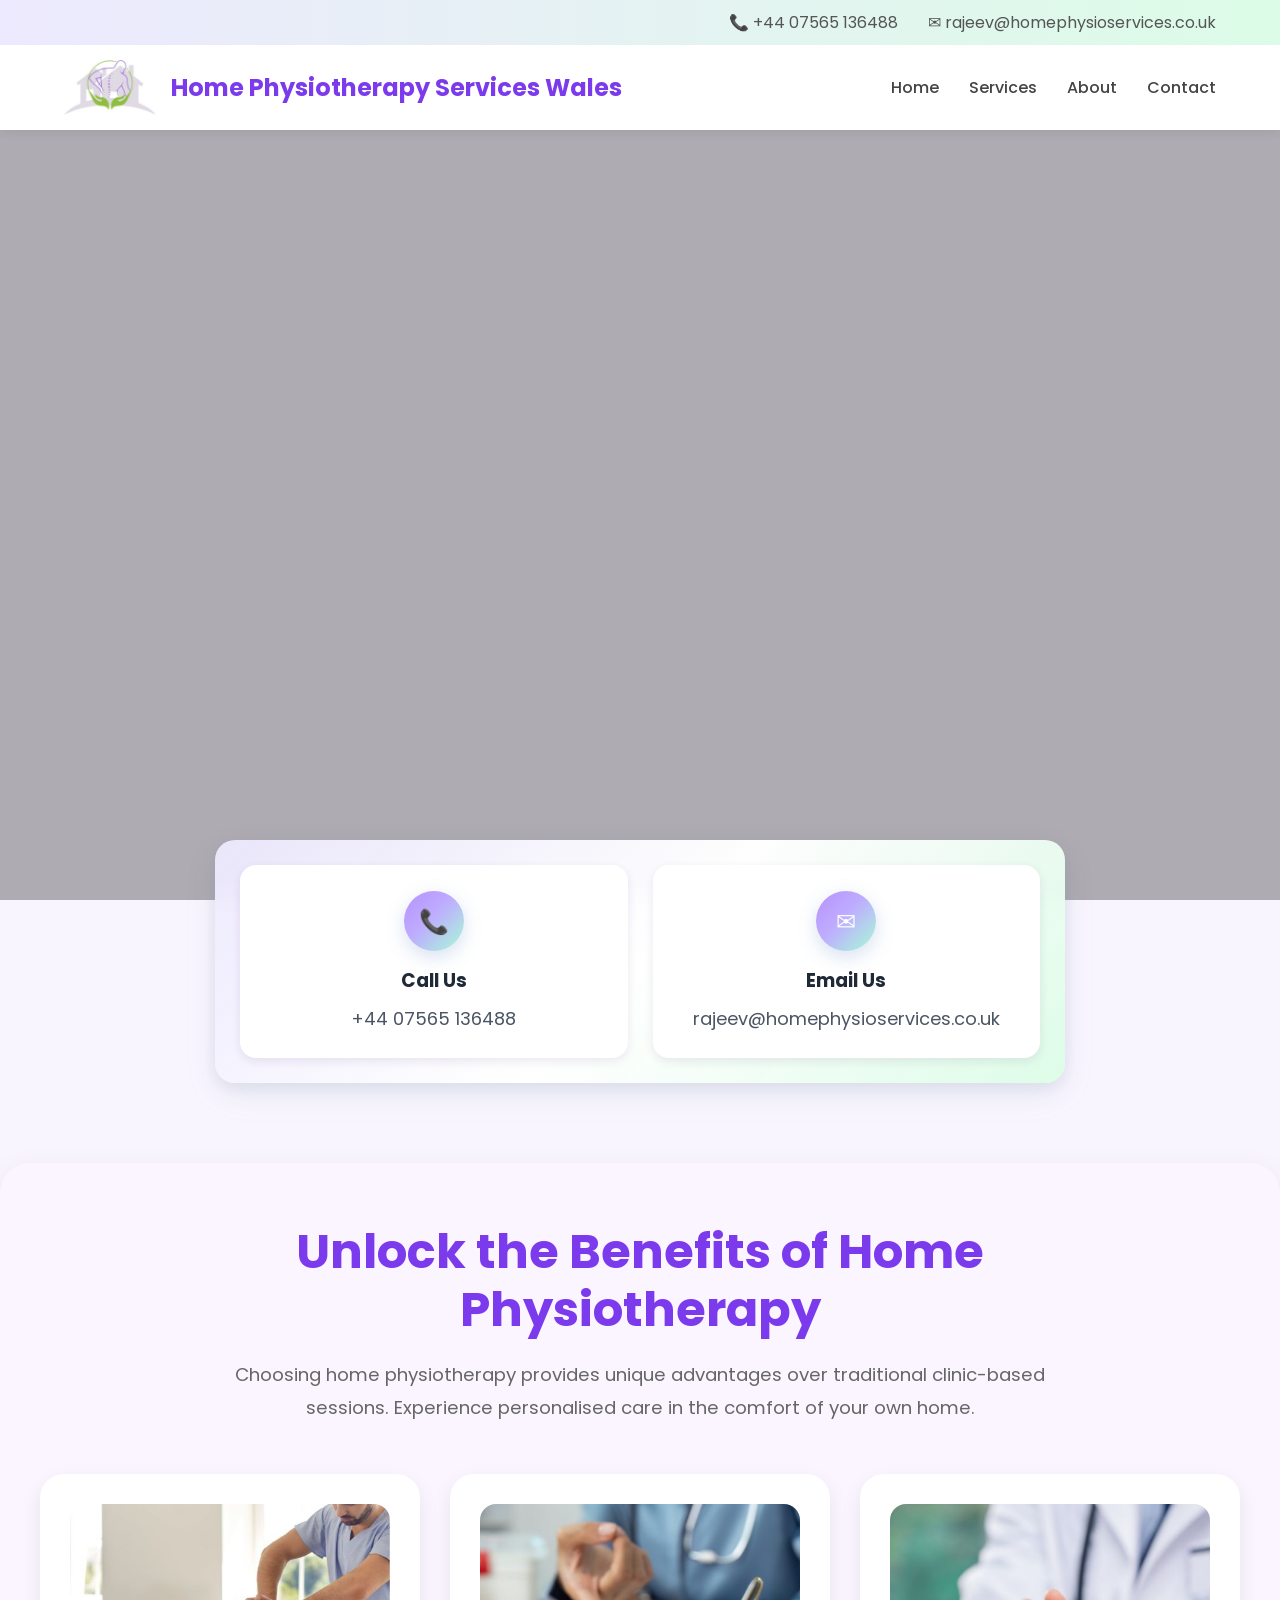
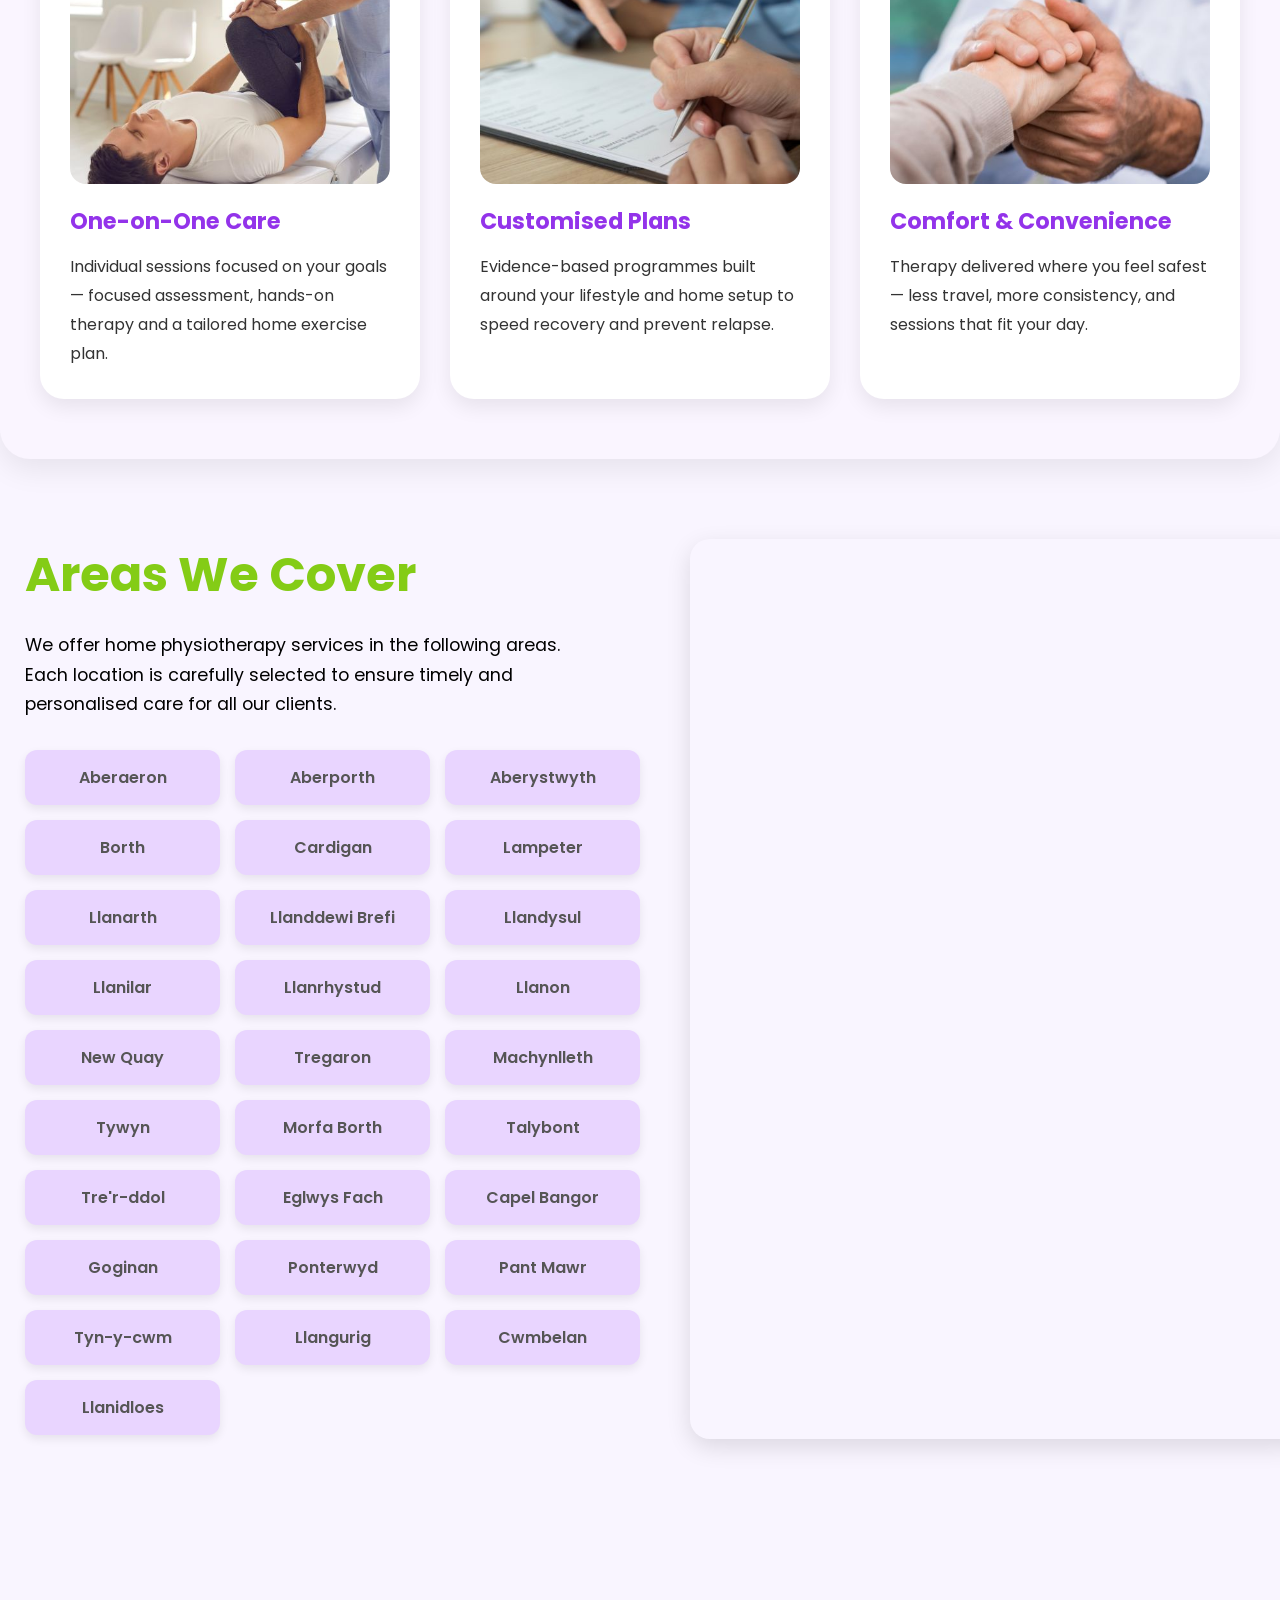
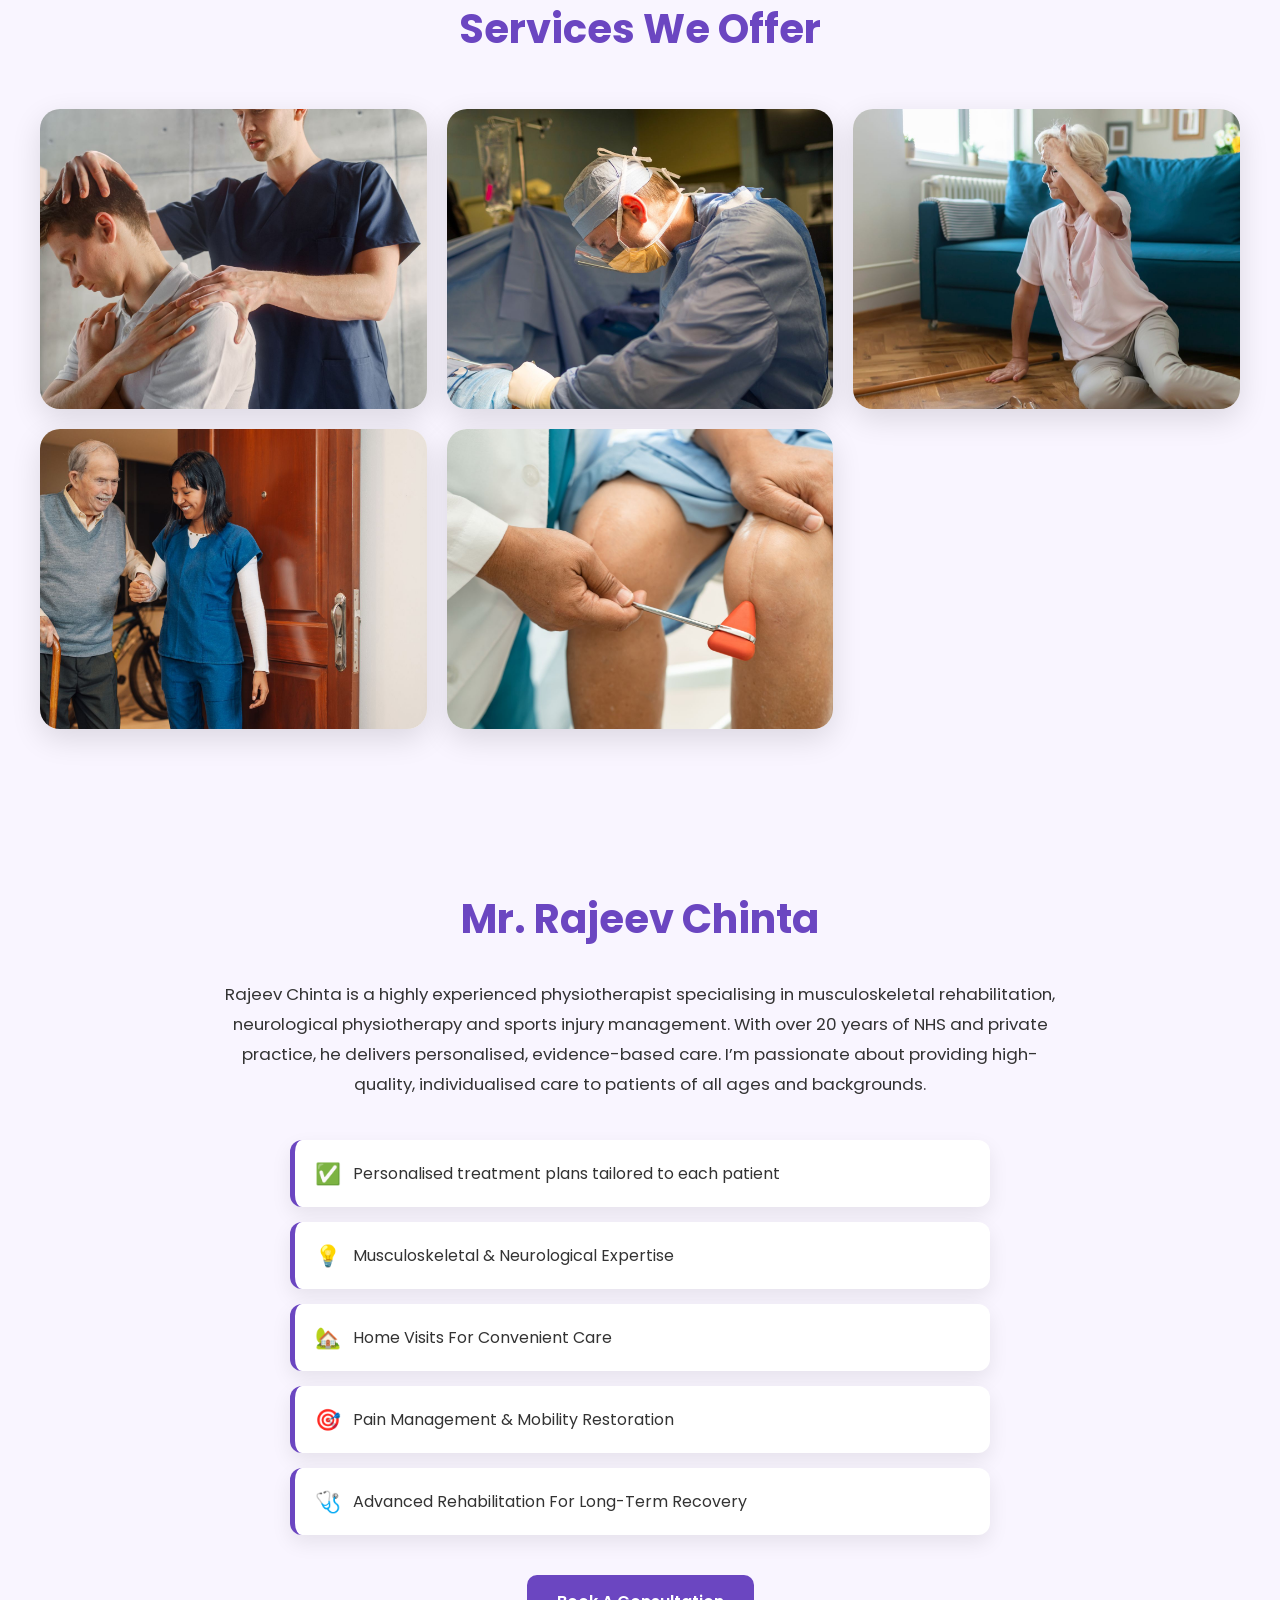
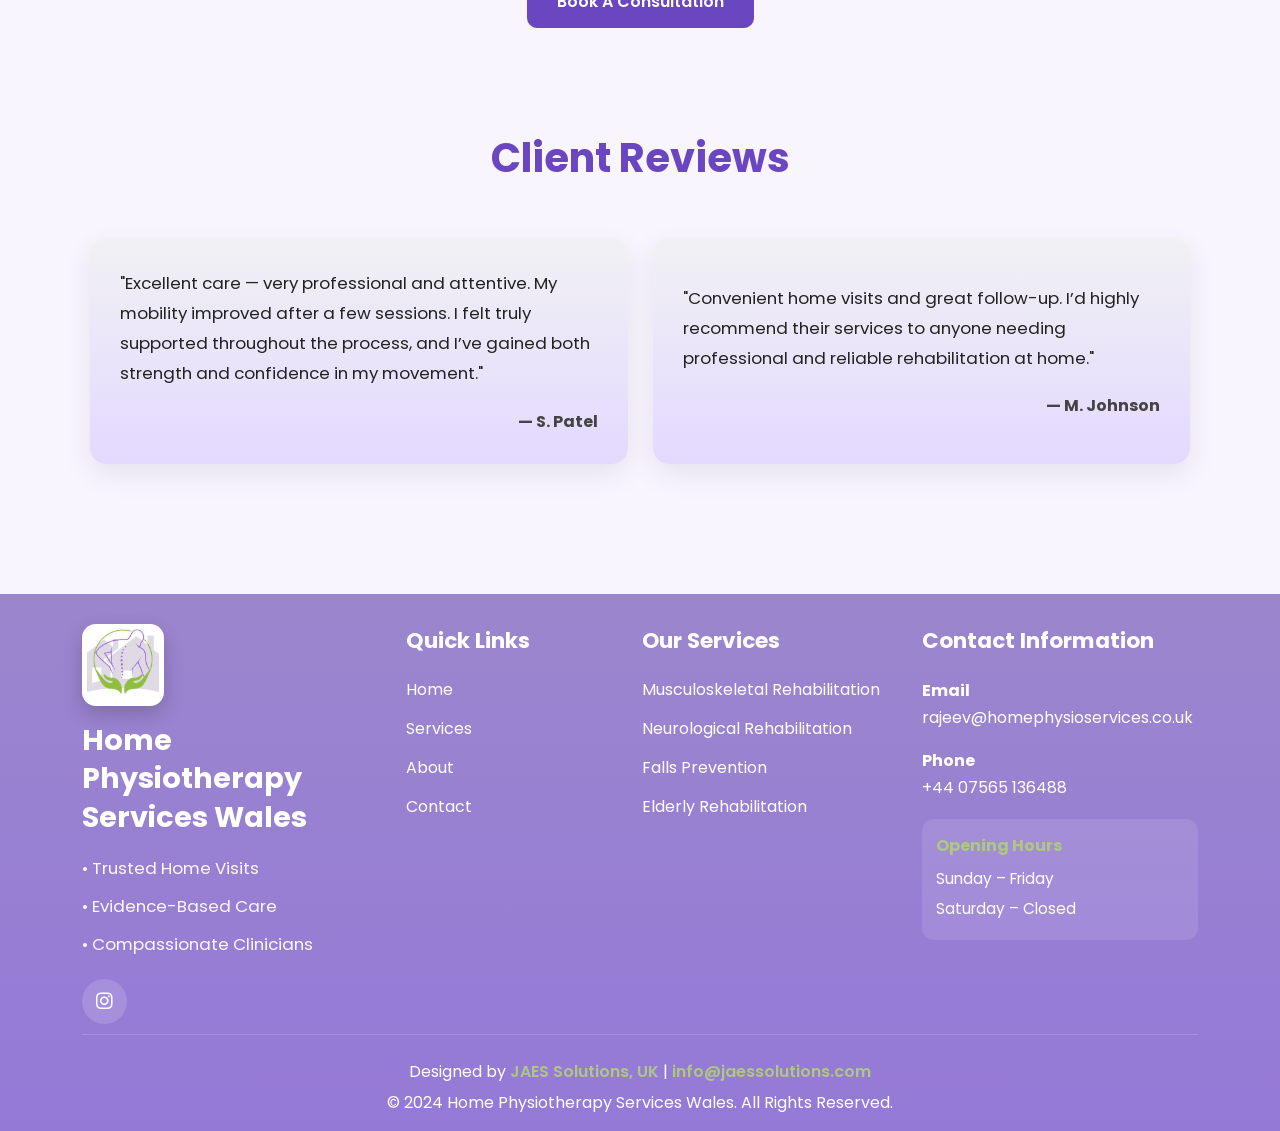
==== index.html @ 52f66e3a "Initial website upload" ====
<!DOCTYPE html>
<html lang="en">

<head>
    <meta charset="UTF-8">
    <meta name="viewport" content="width=device-width, initial-scale=1.0">

    <title>Home Physiotherapy Services Wales | Expert Home Rehabilitation Across Wales</title>
    <link rel="stylesheet" href="style.css">
    <!-- Google Fonts -->
    <link href="https://fonts.googleapis.com/css2?family=Poppins:wght@300;400;500;600;700&display=swap"
        rel="stylesheet">

    <!-- Font Awesome -->
    <link rel="stylesheet"
        href="https://cdnjs.cloudflare.com/ajax/libs/font-awesome/6.5.0/css/all.min.css">

    <!-- ===================================
     SEO
=================================== -->
<meta name="theme-color" content="#6b46c1">

<meta name="description"
content="Home Physiotherapy Services Wales provides expert musculoskeletal rehabilitation, neurological physiotherapy, falls prevention, orthopaedic rehabilitation and elderly care in the comfort of your home across Wales.">

<meta name="robots"
content="index, follow">

<meta name="author"
content="Home Physiotherapy Services Wales">

<link rel="canonical"
href="https://www.homephysioservices.co.uk/index.html">

<link rel="icon"
href="Assets/logo.jpg"
type="image/png">

<!-- Open Graph -->

<meta property="og:type" content="website">

<meta property="og:title"
content="Home Physiotherapy Services Wales">

<meta property="og:description"
content="Professional home physiotherapy services across Wales including neurological rehabilitation, falls prevention, musculoskeletal and elderly rehabilitation.">

<meta property="og:url"
content="https://www.homephysioservices.co.uk/index.html">

<meta property="og:image"
content="https://www.homephysioservices.co.uk/Assets/logo.jpg">

<!-- Twitter -->

<meta name="twitter:card"
content="summary_large_image">

<meta name="twitter:title"
content="Home Physiotherapy Services Wales">

<meta name="twitter:description"
content="Professional home physiotherapy and rehabilitation services across Wales.">

<meta name="twitter:image"
content="https://www.homephysioservices.co.uk/Assets/logo.jpg">

<script type="application/ld+json">
{
  "@context":"https://schema.org",
  "@type":"Physiotherapy",
  "name":"Home Physiotherapy Services Wales",
  "url":"https://www.homephysioservices.co.uk/index.html",
  "telephone":"+44 07565 136488",
  "email":"rajeev@homephysioservices.co.uk",
  "areaServed":"Wales",
  "founder":"Rajeev Chinta"
}
</script>

</head>

<body>

    <!-- ================= HEADER ================= -->

    <header class="site-header">

        <!-- Top Contact Bar -->

        <div class="top-bar">
            <div class="container">

                <a href="tel:+4407565136488">
                    📞 +44 07565 136488
                </a>

                <a href="mailto:rajeev@homephysioservices.co.uk">
                    ✉ rajeev@homephysioservices.co.uk
                </a>

            </div>
        </div>

        <!-- Navigation -->

        <div class="navbar">

            <div class="container nav-wrapper">

                <a href="index.html" class="logo">

                    <img src="Assets/logo.jpg"
                        alt="Home Physiotherapy Services Wales Logo">

                    <span>
                        Home Physiotherapy Services Wales
                    </span>

                </a>

                <nav class="desktop-menu">

                    <a href="index.html">Home</a>
                    <a href="Services.html">Services</a>
                    <a href="About.html">About</a>
                    <a href="Contact.html">Contact</a>

                </nav>

                <button class="mobile-menu-btn" id="mobile-menu-btn">
                <i class="fas fa-bars"></i>
                </button>

            </div>

        </div>

    <nav class="mobile-menu" id="mobile-menu">
    <a href="index.html">Home</a>
    <a href="Services.html">Services</a>
    <a href="About.html">About</a>
    <a href="Contact.html">Contact</a>

    </nav>

    </header>

    <!-- ================= HERO VIDEO ================= -->

    <section class="hero">

        <video autoplay muted loop playsinline>

            <source src="Assets/Backgroundvideo.mp4" type="video/mp4">

        </video>

        <div class="hero-overlay"></div>

    </section>

    <!-- ================= 
     CONTACT CARDS 
     ================= -->

    <section class="contact-cards">

        <div class="cards-wrapper">

            <!-- Call Card -->

            <div class="contact-card">

                <div class="icon-circle">
                    📞
                </div>

                <h3>Call Us</h3>

                <a href="tel:+4407565136488">
                    +44 07565 136488
                </a>

            </div>

            <!-- Email Card -->

            <div class="contact-card">

                <div class="icon-circle">
                    ✉
                </div>

                <h3>Email Us</h3>

                <a href="mailto:rajeev@homephysioservices.co.uk">
                    rajeev@homephysioservices.co.uk
                </a>

            </div>

        </div>

    </section>

    <!-- =========================
    WHY HOME PHYSIOTHERAPY
========================= -->

<section class="why-home-physio">

    <div class="section-header">

        <h1>
            Unlock the Benefits of Home Physiotherapy
        </h1>

        <p>
            Choosing home physiotherapy provides unique advantages over traditional
            clinic-based sessions. Experience personalised care in the comfort of
            your own home.
        </p>

    </div>

    <div class="benefits-grid">

        <!-- Card 1 -->

        <article class="benefit-card">

            <div class="benefit-image">
                <img src="Assets/OneonOneCare.jpg"
                     alt="One-on-One Physiotherapy Care"
                     loading="lazy">
            </div>

            <h3>One-on-One Care</h3>

            <p>
                Individual sessions focused on your goals — focused assessment,
                hands-on therapy and a tailored home exercise plan.
            </p>

        </article>

        <!-- Card 2 -->

        <article class="benefit-card">

            <div class="benefit-image">
                <img src="Assets/Customisedplans.jpg"
                     alt="Customised Physiotherapy Plans"
                     loading="lazy">
            </div>

            <h3>Customised Plans</h3>

            <p>
                Evidence-based programmes built around your lifestyle and home setup
                to speed recovery and prevent relapse.
            </p>

        </article>

        <!-- Card 3 -->

        <article class="benefit-card">

            <div class="benefit-image">
                <img src="Assets/comfortconvenience.jpg"
                     alt="Comfort and Convenience Physiotherapy"
                     loading="lazy">
            </div>

            <h3>Comfort & Convenience</h3>

            <p>
                Therapy delivered where you feel safest — less travel,
                more consistency, and sessions that fit your day.
            </p>

        </article>

    </div>

</section>

<!-- =====================================
    AREAS WE COVER
===================================== -->

<section class="areas-section">

    <div class="areas-content">

        <!-- Left Side -->

        <div class="areas-text" data-aos="fade-right">

            <h2>Areas We Cover</h2>

            <p>
                We offer home physiotherapy services in the following areas.
                Each location is carefully selected to ensure timely and
                personalised care for all our clients.
            </p>

            <ul class="areas-list">

                <li>Aberaeron</li>
                <li>Aberporth</li>
                <li>Aberystwyth</li>
                <li>Borth</li>
                <li>Cardigan</li>
                <li>Lampeter</li>
                <li>Llanarth</li>
                <li>Llanddewi Brefi</li>
                <li>Llandysul</li>
                <li>Llanilar</li>
                <li>Llanrhystud</li>
                <li>Llanon</li>
                <li>New Quay</li>
                <li>Tregaron</li>
                <li>Machynlleth</li>
                <li>Tywyn</li>
                <li>Morfa Borth</li>
                <li>Talybont</li>
                <li>Tre'r-ddol</li>
                <li>Eglwys Fach</li>
                <li>Capel Bangor</li>
                <li>Goginan</li>
                <li>Ponterwyd</li>
                <li>Pant Mawr</li>
                <li>Tyn-y-cwm</li>
                <li>Llangurig</li>
                <li>Cwmbelan</li>
                <li>Llanidloes</li>

            </ul>

        </div>

        <!-- Right Side -->

        <div class="areas-map" data-aos="fade-left">

            <iframe
                src="https://www.google.com/maps/embed?pb=!1m18!1m12!1m3!1d242546.52031482937!2d-4.464080877266846!3d52.290594427012806!2m3!1f0!2f0!3f0!3m2!1i1024!2i768!4f13.1!3m3!1m2!1s0x486f042bbaa28371%3A0x4da55e66973e30d7!2sCeredigion%2C%20UK!5e0!3m2!1sen!2sin!4v1709575598118!5m2!1sen!2sin"
                loading="lazy"
                allowfullscreen
                referrerpolicy="no-referrer-when-downgrade">
            </iframe>

        </div>

    </div>

</section>

<!-- =====================================
    SERVICES SECTION
===================================== -->

<section class="services-section">

    <div class="container">

        <div class="section-heading">
            <h2>Services We Offer</h2>
        </div>

        <div class="services-grid">

            <!-- Service 1 -->
            <a href="MusculoskeletalInjury.html" class="service-card">

                <img
                    src="Assets/Musculo.jpg"
                    alt="Musculoskeletal Injury Rehabilitation"
                    loading="lazy"
                >

                <div class="service-overlay">
                    <h3>Musculoskeletal Injury Rehabilitation</h3>

                    <p>
                        Personalised care, guided exercises, and supportive
                        interaction that restore strength, relieve pain,
                        and rebuild confidence through every step of recovery.
                    </p>
                </div>

            </a>

            <!-- Service 2 -->
            <a href="OperativeOrthopaedic.html" class="service-card">

                <img
                    src="Assets/Operative.jpg"
                    alt="Operative Orthopaedic Rehabilitation"
                    loading="lazy"
                >

                <div class="service-overlay">
                    <h3>Operative Orthopaedic Rehabilitation</h3>

                    <p>
                        Tailored post-surgery support with guided movements,
                        regular progress check-ins, and compassionate care
                        that promote healing and restore mobility with confidence.
                    </p>
                </div>

            </a>

            <!-- Service 3 -->
            <a href="FallsAssessment.html" class="service-card">

                <img
                    src="Assets/Falls.jpg"
                    alt="Falls Assessment Prevention and Rehabilitation"
                    loading="lazy"
                >

                <div class="service-overlay">
                    <h3>Falls Assessment, Prevention & Rehabilitation</h3>

                    <p>
                        Comprehensive balance assessments, personalised exercise plans,
                        and ongoing guidance that help prevent falls,
                        enhance stability, and support safe independent living.
                    </p>
                </div>

            </a>

            <!-- Service 4 -->
            <a href="RehabilitationforElderly.html" class="service-card">

                <img
                    src="Assets/Rehabel.jpg"
                    alt="Rehabilitation for Elderly Frailty"
                    loading="lazy"
                >

                <div class="service-overlay">
                    <h3>Rehabilitation for Elderly Frailty</h3>

                    <p>
                        Gentle strength-building programs, regular wellness monitoring,
                        and compassionate support that enhance mobility,
                        confidence, and overall quality of life for older adults.
                    </p>
                </div>

            </a>

            <!-- Service 5 -->
            <a href="NeurologicalRehabilitation.html" class="service-card">

                <img
                    src="Assets/NeuroRehab.jpg"
                    alt="Neurological Rehabilitation"
                    loading="lazy"
                >

                <div class="service-overlay">
                    <h3>Neurological Rehabilitation</h3>

                    <p>
                        Specialised therapy, cognitive support,
                        and consistent encouragement that help restore movement,
                        rebuild confidence, and improve daily independence.
                    </p>
                </div>

            </a>

        </div>

    </div>

</section>

<!-- =====================================
    DOCTOR BIO SECTION
===================================== -->

<section class="doctor-bio" aria-labelledby="dr-rajeev">

    <div class="container">

        <div class="bio-content">

            <h2 id="dr-rajeev">
                Mr. Rajeev Chinta
            </h2>

            <p>
                Rajeev Chinta is a highly experienced physiotherapist specialising in
                musculoskeletal rehabilitation, neurological physiotherapy and sports injury
                management. With over 20 years of NHS and private practice, he delivers
                personalised, evidence-based care.

                I’m passionate about providing high-quality, individualised care to
                patients of all ages and backgrounds.
            </p>

            <ul class="bio-features">

                <li>
                    <span class="icon">✅</span>
                    Personalised treatment plans tailored to each patient
                </li>

                <li>
                    <span class="icon">💡</span>
                    Musculoskeletal & Neurological Expertise
                </li>

                <li>
                    <span class="icon">🏡</span>
                    Home Visits For Convenient Care
                </li>

                <li>
                    <span class="icon">🎯</span>
                    Pain Management & Mobility Restoration
                </li>

                <li>
                    <span class="icon">🩺</span>
                    Advanced Rehabilitation For Long-Term Recovery
                </li>

            </ul>

            <a href="Contact.html" class="bio-button">
                Book A Consultation
            </a>

        </div>

    </div>

</section>

<!-- =====================================
    REVIEW SECTION
===================================== -->

<section class="patient-reviews" aria-labelledby="reviews-title">

    <div class="container">

        <h2 id="reviews-title">
            Client Reviews
        </h2>

        <div class="review-grid">

            <article class="review-card">

                <div class="quote">
                    "Excellent care — very professional and attentive. My mobility improved after a few sessions. 
                    I felt truly supported throughout the process, and I’ve gained both strength and confidence in my movement."
                </div>

                <div class="author">
                    — S. Patel
                </div>

            </article>

            <article class="review-card">

                <div class="quote">
                    "Convenient home visits and great follow-up. I’d highly recommend their services to anyone needing 
                    professional and reliable rehabilitation at home."
                </div>

                <div class="author">
                    — M. Johnson
                </div>

            </article>

        </div>

    </div>

</section>

<!-- ===================================
    FOOTER STARTS HERE
=================================== -->

<footer class="site-footer">

    <div class="container">

        <div class="footer-grid">

            <!-- ===========================
                    COMPANY
            ============================ -->

            <div class="footer-brand">

    <div class="footer-brand-top">

        <img
            src="Assets/logo.jpg"
            alt="Home Physiotherapy Services Wales Logo"
        >

        <h3>Home Physiotherapy Services Wales</h3>

    </div>

    <p>• Trusted Home Visits</p>

    <p>• Evidence-Based Care</p>

    <p>• Compassionate Clinicians</p>

    <div class="social-links">

        <a
            href="https://www.instagram.com/raje_ev37/"
            target="_blank"
            rel="noopener noreferrer"
            aria-label="Instagram"
        >
            <i class="fab fa-instagram"></i>
        </a>

    </div>

</div>

            <!-- ===========================
                    QUICK LINKS
            ============================ -->

            <div class="footer-links">

                <h4>Quick Links</h4>

                <ul>

                    <li><a href="index.html">Home</a></li>

                    <li><a href="Services.html">Services</a></li>

                    <li><a href="About.html">About</a></li>

                    <li><a href="Contact.html">Contact</a></li>

                </ul>

            </div>

            <!-- ===========================
                    SERVICES
            ============================ -->

            <div class="footer-links">

                <h4>Our Services</h4>

                <ul>

                    <li>
                        <a href="MusculoskeletalInjury.html">
                            Musculoskeletal Rehabilitation
                        </a>
                    </li>

                    <li>
                        <a href="NeurologicalRehabilitation.html">
                            Neurological Rehabilitation
                        </a>
                    </li>

                    <li>
                        <a href="FallsAssessment.html">
                            Falls Prevention
                        </a>
                    </li>

                    <li>
                        <a href="RehabilitationforElderly.html">
                            Elderly Rehabilitation
                        </a>
                    </li>

                </ul>

            </div>

            <!-- ===========================
                    CONTACT
            ============================ -->

            <div class="footer-contact">

                <h4>Contact Information</h4>

                <p>

                    <strong>Email</strong><br>

                    <a href="mailto:rajeev@homephysioservices.co.uk">

                        rajeev@homephysioservices.co.uk

                    </a>

                </p>

                <p>

                    <strong>Phone</strong><br>

                    <a href="tel:+4407565136488">

                        +44 07565 136488

                    </a>

                </p>

                <div class="footer-hours">

                    <strong>Opening Hours</strong>

                    <p>Sunday – Friday</p>

                    <p>Saturday – Closed</p>

                </div>

            </div>

        </div>

        <!-- ===========================
                FOOTER BOTTOM
        ============================ -->

        <div class="footer-bottom">

            <p>

                Designed by

                <a
                    href="https://jaessolutions.com/"
                    target="_blank"
                >

                    JAES Solutions, UK

                </a>

                |

                <a href="mailto:info@jaessolutions.com">

                    info@jaessolutions.com

                </a>

            </p>

            <p>

                © 2024 Home Physiotherapy Services Wales.

                All Rights Reserved.

            </p>

        </div>

    </div>

</footer>

<script>

const menuBtn = document.getElementById("mobile-menu-btn");
const mobileMenu = document.getElementById("mobile-menu");

menuBtn.addEventListener("click", () => {

    mobileMenu.classList.toggle("active");

});

</script>

</body>
</html>
---- style.css ----
/* ======================
   GLOBAL
====================== */

*{
    margin:0;
    padding:0;
    box-sizing:border-box;
}

body{
    font-family:'Poppins',sans-serif;
    background:#f9f5ff;
    overflow-x:hidden;
}

.container{
    width:90%;
    max-width:1200px;
    margin:auto;
}

/* ======================
   HEADER
====================== */

.site-header{
    position:fixed;
    top:0;
    width:100%;
    z-index:999;
    background:#fff;
    box-shadow:0 2px 10px rgba(0,0,0,.08);
}

/* Top Bar */

.top-bar{
    background:linear-gradient(
        to right,
        #ede9fe,
        #dcfce7
    );
}

.top-bar .container{
    display:flex;
    justify-content:flex-end;
    gap:30px;
    padding:10px 0;
}

.top-bar a{
    color:#555;
    text-decoration:none;
}

/* Navbar */

.navbar{
    padding:15px 0;
}

.nav-wrapper{
    display:flex;
    justify-content:space-between;
    align-items:center;
}

.logo{
    display:flex;
    align-items:center;
    gap:15px;
    text-decoration:none;
}

.logo img{
    height:55px;
}

.logo span{
    font-size:24px;
    font-weight:700;
    color:#7c3aed;
}

/* Desktop Menu */

.desktop-menu{
    display:flex;
    gap:30px;
}

.desktop-menu a{
    text-decoration:none;
    color:#444;
    font-weight:500;
}

.desktop-menu a:hover{
    color:#7c3aed;
}

/* Mobile Button */

.mobile-menu-btn{
    display:none;
}

/* ======================
   HERO VIDEO
====================== */

.hero{
    position:relative;
    height:100vh;
    overflow:hidden;
}

.hero video{
    width:100%;
    height:100%;
    object-fit:cover;
}

.hero-overlay{
    position:absolute;
    inset:0;
    background:rgba(0,0,0,.30);
}

/* ======================
   CONTACT CARDS
====================== */

.contact-cards{
    position:relative;
    margin-top:-60px;
    z-index:20;
}

.cards-wrapper{

    max-width:850px;
    margin:auto;

    display:flex;
    gap:25px;

    /* Soft Premium Gradient */
    background:linear-gradient(
        135deg,
        rgba(237,233,254,.95) 0%,
        rgba(255,255,255,.98) 50%,
        rgba(220,252,231,.95) 100%
    );

    padding:25px;

    border-radius:20px;

    box-shadow:
        0 8px 25px rgba(168,85,247,.08),
        0 12px 35px rgba(34,197,94,.08),
        0 5px 18px rgba(0,0,0,.06);

    backdrop-filter:blur(12px);
}

.contact-card{

    flex:1;

    background:#ffffff;

    text-align:center;

    padding:25px;

    border-radius:16px;

    border:1px solid rgba(255,255,255,.8);

    box-shadow:
        0 4px 12px rgba(0,0,0,.06),
        0 2px 8px rgba(168,85,247,.05);

    transition:.35s ease;
}

.contact-card:hover{

    transform:translateY(-6px);

    box-shadow:
        0 12px 28px rgba(168,85,247,.12),
        0 12px 28px rgba(34,197,94,.10);

}

.icon-circle{

    width:60px;
    height:60px;

    margin:auto auto 15px;

    border-radius:50%;

    display:flex;
    justify-content:center;
    align-items:center;

    font-size:24px;

    /* Softer Purple + Green Gradient */
    background:linear-gradient(
        135deg,
        #b791fc 0%,
        #beadff 45%,
        #a7fdd5 100%
    );

    color:#ffffff;

    box-shadow:
        0 6px 18px rgba(183,148,246,.25),
        0 6px 18px rgba(167,243,208,.25);

}

.contact-card h3{

    color:#1f2937;

    margin-bottom:10px;

    font-weight:700;

}

.contact-card a{

    text-decoration:none;

    color:#4b5563;

    font-size:18px;

    transition:.3s ease;

}

.contact-card a:hover{

    color:#8b5cf6;

}

/* ===================================
   WHY HOME PHYSIOTHERAPY
=================================== */

.why-home-physio{
    max-width:1400px;
    margin:80px auto;
    padding:60px 40px;

    background:#faf5ff;

    border-radius:30px;

    box-shadow:0 10px 30px rgba(0,0,0,0.08);

    text-align:center;
}

/* Section Heading */

.section-header{
    max-width:850px;
    margin:0 auto 50px;
}

.section-header h1{
    font-size:3rem;
    font-weight:700;
    color:#7c3aed;
    margin-bottom:20px;
    line-height:1.2;
}

.section-header p{
    font-size:1.15rem;
    color:#666;
    line-height:1.8;
}

/* Cards Grid */

.benefits-grid{
    display:grid;
    grid-template-columns:repeat(3,1fr);
    gap:30px;
}

/* Card */

.benefit-card{
    background:#ffffff;

    border-radius:24px;

    padding:30px;

    text-align:left;

    box-shadow:0 8px 20px rgba(0,0,0,0.08);

    transition:0.3s ease;
}

.benefit-card:hover{
    transform:translateY(-8px);

    box-shadow:0 15px 35px rgba(0,0,0,0.12);
}

/* Image */

.benefit-image{
    height:280px;

    overflow:hidden;

    border-radius:16px;

    margin-bottom:20px;
}

.benefit-image img{
    width:100%;
    height:100%;
    object-fit:cover;

    transition:0.4s ease;
}

.benefit-card:hover img{
    transform:scale(1.05);
}

/* Title */

.benefit-card h3{
    color:#9333ea;
    font-size:1.4rem;
    margin-bottom:15px;
}

/* Text */

.benefit-card p{
    color:#333;
    line-height:1.8;
}

/* =====================================
   AREAS WE COVER
===================================== */

.areas-section{

    max-width:1400px;

    margin:80px auto;

    padding:0 25px;
}

/* Main Layout */

.areas-content{

    display:flex;

    justify-content:space-between;

    align-items:flex-start;

    gap:50px;
}

/* Left */

.areas-text{

    flex:0 0 50%;
}

/* Right */

.areas-map{

    flex:0 0 50%;
}

/* Heading */

.areas-text h2{

    font-size:3rem;

    color:#84cc16;

    font-weight:700;

    margin-bottom:20px;
}

/* Paragraph */

.areas-text p{

    max-width:560px;

    font-size:1.1rem;

    line-height:1.7;

    margin-bottom:30px;
}

/* Areas Grid */

.areas-list{

    list-style:none;

    margin:0;

    padding:0;

    display:grid;

    grid-template-columns:repeat(3,1fr);

    gap:15px;
}

/* Grid Box */

.areas-list li{

    background:#e9d5ff;

    color:#555;

    font-weight:600;

    text-align:center;

    padding:15px 10px;

    border-radius:12px;

    box-shadow:0 4px 10px rgba(0,0,0,.08);

    transition:.3s ease;
}

.areas-list li:hover{

    transform:translateY(-4px);

    box-shadow:0 10px 20px rgba(0,0,0,.12);
}

/* Map */

.areas-map iframe{

    width:100%;

    height:900px;

    border:none;

    border-radius:20px;

    box-shadow:0 8px 25px rgba(0,0,0,.12);
}

/* ===================================
   SERVICES SECTION
=================================== */

.services-section{

    padding:80px 20px;

    background:#f9f5ff;
}

/* Container */

.services-section .container{

    max-width:1450px;

    width:100%;

    margin:0 auto;

    padding:0 20px;
}

/* Heading */

.section-heading{

    text-align:center;

    margin-bottom:50px;
}

.section-heading h2{

    font-size:2.5rem;

    font-weight:700;

    color:#6b46c1;
}

/* ===========================
   SERVICES GRID
=========================== */

.services-grid{

    display:grid;

    grid-template-columns:repeat(3,1fr);

    gap:20px;
}

/* ===========================
   CARD
=========================== */

.service-card{

    position:relative;

    overflow:hidden;

    border-radius:20px;

    box-shadow:0 10px 30px rgba(0,0,0,.12);

    text-decoration:none;

    background:#fff;
}

/* ===========================
   IMAGE
=========================== */

.service-card img{

    width:100%;

    height:300px;

    object-fit:cover;

    display:block;

    transition:
        transform .5s ease,
        filter .5s ease;
}

/* ===========================
   OVERLAY
=========================== */

.service-overlay{

    position:absolute;

    inset:0;

    background:rgba(0,0,0,.45);

    display:flex;

    flex-direction:column;

    justify-content:center;

    align-items:center;

    text-align:center;

    padding:25px;

    color:#fff;

    opacity:0;

    transition:opacity .5s ease;
}

.service-overlay h3{

    font-size:1.3rem;

    font-weight:600;

    margin-bottom:15px;
}

.service-overlay p{

    font-size:.95rem;

    line-height:1.6;
}

/* ===========================
   HOVER
=========================== */

.service-card:hover img{

    transform:scale(1.08);

    filter:blur(3px);
}

.service-card:hover .service-overlay{

    opacity:1;
}

/* ===================================
   DOCTOR BIO SECTION
=================================== */

.doctor-bio {
    padding: 80px 20px;
    background: transparent;
}

.doctor-bio .container {
    max-width: 1000px;
    margin: 0 auto;
}

.bio-content {
    text-align: center;
}

/* Heading */

.bio-content h2 {
    font-size: 2.5rem;
    font-weight: 700;
    color: #6b46c1;
    margin-bottom: 30px;
}

/* Description */

.bio-content p {
    max-width: 850px;
    margin: 0 auto 40px;
    color: #333333;
    font-size: 1.05rem;
    line-height: 1.8;
}

/* Features */

.bio-features {
    list-style: none;
    padding: 0;
    margin: 0 auto 40px;
    max-width: 700px;
}

.bio-features li {
    display: flex;
    align-items: center;
    gap: 12px;

    background: #ffffff;

    padding: 18px 20px;
    margin-bottom: 15px;

    border-left: 5px solid #6b46c1;

    border-radius: 12px;

    box-shadow: 0 8px 20px rgba(0,0,0,0.08);

    color: #333333;
    text-align: left;

    transition:
        transform 0.3s ease,
        box-shadow 0.3s ease;
}

.bio-features li:hover {
    transform: translateY(-5px);

    box-shadow: 0 15px 35px rgba(107,70,193,0.18);
}

.bio-features .icon {
    font-size: 1.3rem;
    flex-shrink: 0;
}

/* Button */

.bio-button {
    display: inline-block;

    padding: 14px 30px;

    background: #6b46c1;
    color: #ffffff;

    text-decoration: none;
    font-weight: 600;

    border-radius: 10px;

    transition:
        background 0.3s ease,
        transform 0.3s ease;
}

.bio-button:hover {
    background: #5b35b4;
    transform: translateY(-3px);
}

/* ===================================
   CLIENT REVIEWS SECTION
=================================== */

.patient-reviews {
    padding-top: 20px;
    padding-bottom: 60px;
}

.patient-reviews .container {
    max-width: 1100px;
    margin: 0 auto;
}

/* Heading */

.patient-reviews h2 {
    text-align: center;
    font-size: 2.5rem;
    font-weight: 700;
    color: #6b46c1;
    margin-bottom: 50px;
}

/* Review Grid */

.review-grid {
    display: grid;
    grid-template-columns: repeat(2, 1fr);
    gap: 25px;
}

/* Review Card */

.review-card {
    background: linear-gradient(
        180deg,
        #f1f1f3 0%,
        #e3d9ff 100%
    );

    border-radius: 16px;

    padding: 30px;

    min-height: 220px;

    display: flex;
    flex-direction: column;
    justify-content: center;

    box-shadow: 0 10px 30px rgba(0,0,0,0.08);

    transition:
        transform 0.3s ease,
        box-shadow 0.3s ease;
}

.review-card:hover {
    transform: translateY(-8px);

    box-shadow: 0 20px 45px rgba(107,70,193,0.20);
}

/* Review Text */

.review-card .quote {
    font-size: 1.05rem;
    line-height: 1.8;
    color: #222222;
    margin-bottom: 20px;
}

/* Author */

.review-card .author {
    text-align: right;
    font-weight: 700;
    color: #444444;
}

/* ===================================
   FOOTER STARTS HERE
=================================== */

.site-footer{

    background:linear-gradient(
        180deg,
        #9b86cd 0%,
        #9579d7 100%
    );

    color:#fff;

    padding:30px 20px 10px;

    margin-top:70px;

    overflow:hidden;
}

/* Container */

.site-footer .container{

    max-width:1350px;

    margin:auto;
}

/* ===========================
        GRID
=========================== */

.footer-grid{

    display:grid;

    grid-template-columns:
        1.4fr
        1fr
        1.2fr
        1.25fr;

    gap:15px;

    margin-bottom:10px;
}

/* ===========================
        BRAND
=========================== */

.footer-brand img{

    width:82px;

    height:82px;

    object-fit:cover;

    border-radius:14px;

    background:#fff;

    padding:5px;

    box-shadow:0 8px 20px rgba(0,0,0,.18);

    margin-bottom:15px;
}

.footer-brand h3{

    font-size:1.8rem;

    font-weight:700;

    line-height:1.35;

    margin-bottom:18px;
}

.footer-brand p{

    margin-bottom:12px;

    color:rgba(255,255,255,.95);

    font-size:1.05rem;
}

/* ===========================
        HEADINGS
=========================== */

.footer-links h4,
.footer-contact h4{

    font-size:1.35rem;

    font-weight:700;

    margin-bottom:20px;

    color:#ffffff;
}

/* Remove underline */

.footer-links h4::after,
.footer-contact h4::after{

    display:none;
}

/* ===========================
        LINKS
=========================== */

.footer-links ul{

    list-style:none;

    margin:0;

    padding:0;
}

.footer-links li{

    margin-bottom:14px;
}

.footer-links a{

    color:#fff;

    text-decoration:none;

    transition:.3s;
}

.footer-links a:hover{

    color:#AEC880;

    padding-left:6px;
}

/* ===========================
        CONTACT
=========================== */

.footer-contact p{

    margin-bottom:16px;

    line-height:1.7;
}

.footer-contact strong{

    color:#ffffff;
}

.footer-contact a{

    color:#fff;

    text-decoration:none;
}

.footer-contact a:hover{

    color:#AEC880;
}

/* ===========================
        HOURS
=========================== */

.footer-hours{

    margin-top:18px;

    background:rgba(255,255,255,.10);

    padding:14px;

    border-radius:12px;
}

.footer-hours strong{

    display:block;

    margin-bottom:8px;

    color:#AEC880;
}

.footer-hours p{

    margin:4px 0;

    font-size:.96rem;
}

/* ===========================
        SOCIAL
=========================== */

.social-links{

    margin-top:22px;
}

.social-links a{

    width:45px;

    height:45px;

    border-radius:50%;

    display:flex;

    justify-content:center;

    align-items:center;

    background:rgba(255,255,255,.15);

    color:#fff;

    font-size:1.2rem;

    text-decoration:none;

    transition:.35s;
}

.social-links a:hover{

    background:#AEC880;

    color:#fff;

    transform:translateY(-4px);
}

/* ===========================
        FOOTER BOTTOM
=========================== */

.footer-bottom{

    border-top:1px solid rgba(255,255,255,.15);

    padding-top:18px;

    text-align:center;
}

.footer-bottom p{

    margin:6px 0;

    color:#fff;

    font-size:1rem;
}

.footer-bottom a{

    color:#AEC880;

    text-decoration:none;

    font-weight:600;
}

.footer-bottom a:hover{

    color:#ffffff;
}

/* ====================================
   MOBILE RESPONSIVE STYLES STARTS HERE
==================================== */

/* ====================================
   GLOBAL RESET FOR MOBILE DEVICES
==================================== */

*{
    margin:0;
    padding:0;
    box-sizing:border-box;
}

html{
    overflow-x:hidden;
}

body{
    overflow-x:hidden;
    font-family:'Poppins',sans-serif;
}

img,
video,
iframe{
    max-width:100%;
    display:block;
}

/* ====================================
   MOBILE HEADER
==================================== */

@media (max-width:768px){

    .top-bar .container{
        justify-content:center;
        flex-direction:column;
        align-items:center;
        gap:6px;
        text-align:center;
        padding:8px 15px;
    }

    .top-bar a{
        font-size:13px;
    }

    .nav-wrapper{
        padding:12px 15px;
    }

    .logo{
        max-width:80%;
    }

    .logo img{
        height:42px;
    }

    .logo span{
        font-size:0.95rem;
        line-height:1.3;
    }

    .desktop-menu{
        display:none;
    }

    .mobile-menu-btn{
        display:block;
        background:none;
        border:none;
        font-size:1.7rem;
        color:#7e22ce;
        cursor:pointer;
    }

    .mobile-menu{
        display:none;
        flex-direction:column;
        background:#ffffff;
        border-top:1px solid #e5e5e5;
    }

    .mobile-menu.active{
        display:flex;
    }

    .mobile-menu a{
        padding:15px;
        text-decoration:none;
        color:#333;
        border-bottom:1px solid #f0f0f0;
        text-align:center;
        font-weight:500;
    }

    .mobile-menu a:hover{
        background:#f9f5ff;
        color:#7e22ce;
    }

}

/* Desktop defaults */

.mobile-menu{
    display:none;
}

.mobile-menu-btn{
    display:none;
}

/* Mobile */

@media (max-width:768px){

    .desktop-menu{
        display:none;
    }

    .mobile-menu-btn{
        display:block;
    }

    .mobile-menu.active{
        display:flex;
        flex-direction:column;
    }

}

/* ====================================
   HERO + CONTACT CARDS MOBILE
==================================== */

@media (max-width:768px){

    /* Hero */

    .hero{
        height:75vh;
        min-height:550px;
    }

    .hero video{
        width:100%;
        height:100%;
        object-fit:cover;
    }

    /* Contact Cards */

    .contact-cards{
        margin-top:-40px;
        padding:0 15px;
    }

    .cards-wrapper{
        flex-direction:column;
        gap:15px;
        padding:18px;
        border-radius:18px;
    }

    .contact-card{
        width:100%;
        padding:20px;
    }

    .icon-circle{
        width:55px;
        height:55px;
        font-size:22px;
    }

    .contact-card h3{
        font-size:1.1rem;
    }

    .contact-card a{
        font-size:0.95rem;
        word-break:break-word;
    }

}

/* ====================================
   WHY HOME PHYSIOTHERAPY - MOBILE
==================================== */

@media (max-width:768px){

    .why-home-physio{
        margin:50px 15px;
        padding:40px 20px;
        border-radius:20px;
    }

    .section-header{
        margin-bottom:35px;
    }

    .section-header h1{
        font-size:1.5rem;
        line-height:1.3;
    }

    .section-header p{
        font-size:0.95rem;
        line-height:1.7;
    }

    .benefits-grid{
        grid-template-columns:1fr;
        gap:20px;
    }

    .benefit-card{
        padding:20px;
        border-radius:18px;
    }

    .benefit-image{
        height:220px;
        margin-bottom:15px;
    }

    .benefit-card h3{
        font-size:1.2rem;
        text-align:center;
    }

    .benefit-card p{
        font-size:0.95rem;
        line-height:1.7;
        text-align:center;
    }

}

/* ====================================
   AREAS WE COVER - MOBILE
==================================== */

@media (max-width:768px){

    .areas-section{
        margin:50px auto;
        padding:0 15px;
    }

    .areas-content{
        flex-direction:column;
        gap:30px;
    }

    .areas-text,
    .areas-map{
        flex:100%;
        width:100%;
    }

    .areas-text h2{
        font-size:2rem;
        text-align:center;
        line-height:1.3;
    }

    .areas-text p{
        max-width:100%;
        font-size:0.95rem;
        text-align:center;
        line-height:1.7;
        margin-bottom:25px;
    }

    .areas-list{
        grid-template-columns:repeat(2,1fr);
        gap:12px;
    }

    .areas-list li{
        padding:12px 8px;
        font-size:0.9rem;
    }

    .areas-map iframe{
        height:400px;
        border-radius:15px;
    }

}

/* ====================================
   SERVICES SECTION - MOBILE
==================================== */

@media (max-width:768px){

    .services-section{
        padding:50px 15px;
    }

    .services-section .container{
        padding:0;
    }

    .section-heading{
        margin-bottom:35px;
    }

    .section-heading h2{
        font-size:2rem;
        line-height:1.3;
    }

    .services-grid{
        grid-template-columns:1fr;
        gap:20px;
    }

    .service-card{
        border-radius:18px;
    }

    .service-card img{
        height:250px;
    }

    /* Show content on mobile */
    .service-overlay{
        opacity:1;
        background:rgba(0,0,0,.45);
        padding:20px;
    }

    .service-overlay h3{
        font-size:1.15rem;
        margin-bottom:10px;
    }

    .service-overlay p{
        font-size:0.9rem;
        line-height:1.5;
    }

    /* Disable hover effects on touch devices */
    .service-card:hover img{
        transform:none;
        filter:none;
    }

}

/* ====================================
   DOCTOR BIO - MOBILE
==================================== */

@media (max-width:768px){

    .doctor-bio{
        padding:50px 15px;
    }

    .bio-content h2{
        font-size:2rem;
        line-height:1.3;
        margin-bottom:20px;
    }

    .bio-content p{
        font-size:0.95rem;
        line-height:1.7;
        margin-bottom:30px;
        text-align:center;
    }

    .bio-features{
        max-width:100%;
        margin-bottom:30px;
    }

    .bio-features li{
        padding:15px;
        gap:10px;
        font-size:0.95rem;
        line-height:1.6;
        align-items:flex-start;
    }

    .bio-features .icon{
        font-size:1.1rem;
        margin-top:2px;
    }

    .bio-button{
        width:100%;
        max-width:280px;
        text-align:center;
        padding:14px 20px;
        font-size:1rem;
    }

}

/* ====================================
   CLIENT REVIEWS - MOBILE
==================================== */

@media (max-width:768px){

    .patient-reviews{
        padding:10px 15px 50px;
    }

    .patient-reviews h2{
        font-size:2rem;
        line-height:1.3;
        margin-bottom:30px;
    }

    .review-grid{
        grid-template-columns:1fr;
        gap:20px;
    }

    .review-card{
        padding:25px 20px;
        min-height:auto;
        border-radius:14px;
    }

    .review-card .quote{
        font-size:0.95rem;
        line-height:1.7;
        margin-bottom:15px;
    }

    .review-card .author{
        font-size:0.95rem;
    }

}

/* ====================================
   FOOTER - MOBILE
==================================== */

@media (max-width:768px){

    .site-footer{
        padding:40px 15px 15px;
        margin-top:50px;
        text-align:center;
    }

    /* Footer Grid */

    .footer-grid{
        grid-template-columns:1fr;
        gap:35px;
        margin-bottom:25px;
        text-align:center;
    }

    /* ==========================
       BRAND SECTION
    ========================== */

    /* Brand */

.footer-brand{
    text-align:center;
}

.footer-brand-top{
    display:flex;
    align-items:center;
    justify-content:center;
    gap:15px;
    margin-bottom:15px;
}

.footer-brand-top img{
    width:65px;
    height:65px;
    flex-shrink:0;
}

.footer-brand-top h3{
    font-size:1.35rem;
    line-height:1.3;
    margin:0;
    text-align:left;
}

.footer-brand p{
    font-size:0.95rem;
    line-height:1.7;
}

    /* ==========================
       HEADINGS
    ========================== */

    .footer-links,
    .footer-contact{
        text-align:center;
    }

    .footer-links h4,
    .footer-contact h4{
        font-size:1.2rem;
        margin-bottom:15px;
    }

    /* ==========================
       LINKS
    ========================== */

    .footer-links ul{
        padding:0;
        margin:0;
    }

    .footer-links li{
        margin-bottom:10px;
    }

    .footer-links a{
        font-size:0.95rem;
    }

    /* ==========================
       CONTACT
    ========================== */

    .footer-contact p{
        font-size:0.95rem;
        line-height:1.7;
    }

    /* ==========================
       HOURS
    ========================== */

    .footer-hours{
        margin-top:15px;
        padding:12px;
    }

    .footer-hours p{
        font-size:0.9rem;
    }

    /* ==========================
       SOCIAL
    ========================== */

    .social-links{
        display:flex;
        justify-content:center;
        gap:12px;
        margin-top:18px;
    }

    .social-links a{
        width:42px;
        height:42px;
        font-size:1.1rem;
    }

    /* ==========================
       FOOTER BOTTOM
    ========================== */

    .footer-bottom{
        padding-top:15px;
    }

    .footer-bottom p{
        font-size:0.9rem;
        line-height:1.6;
        margin:8px 0;
    }
    
}
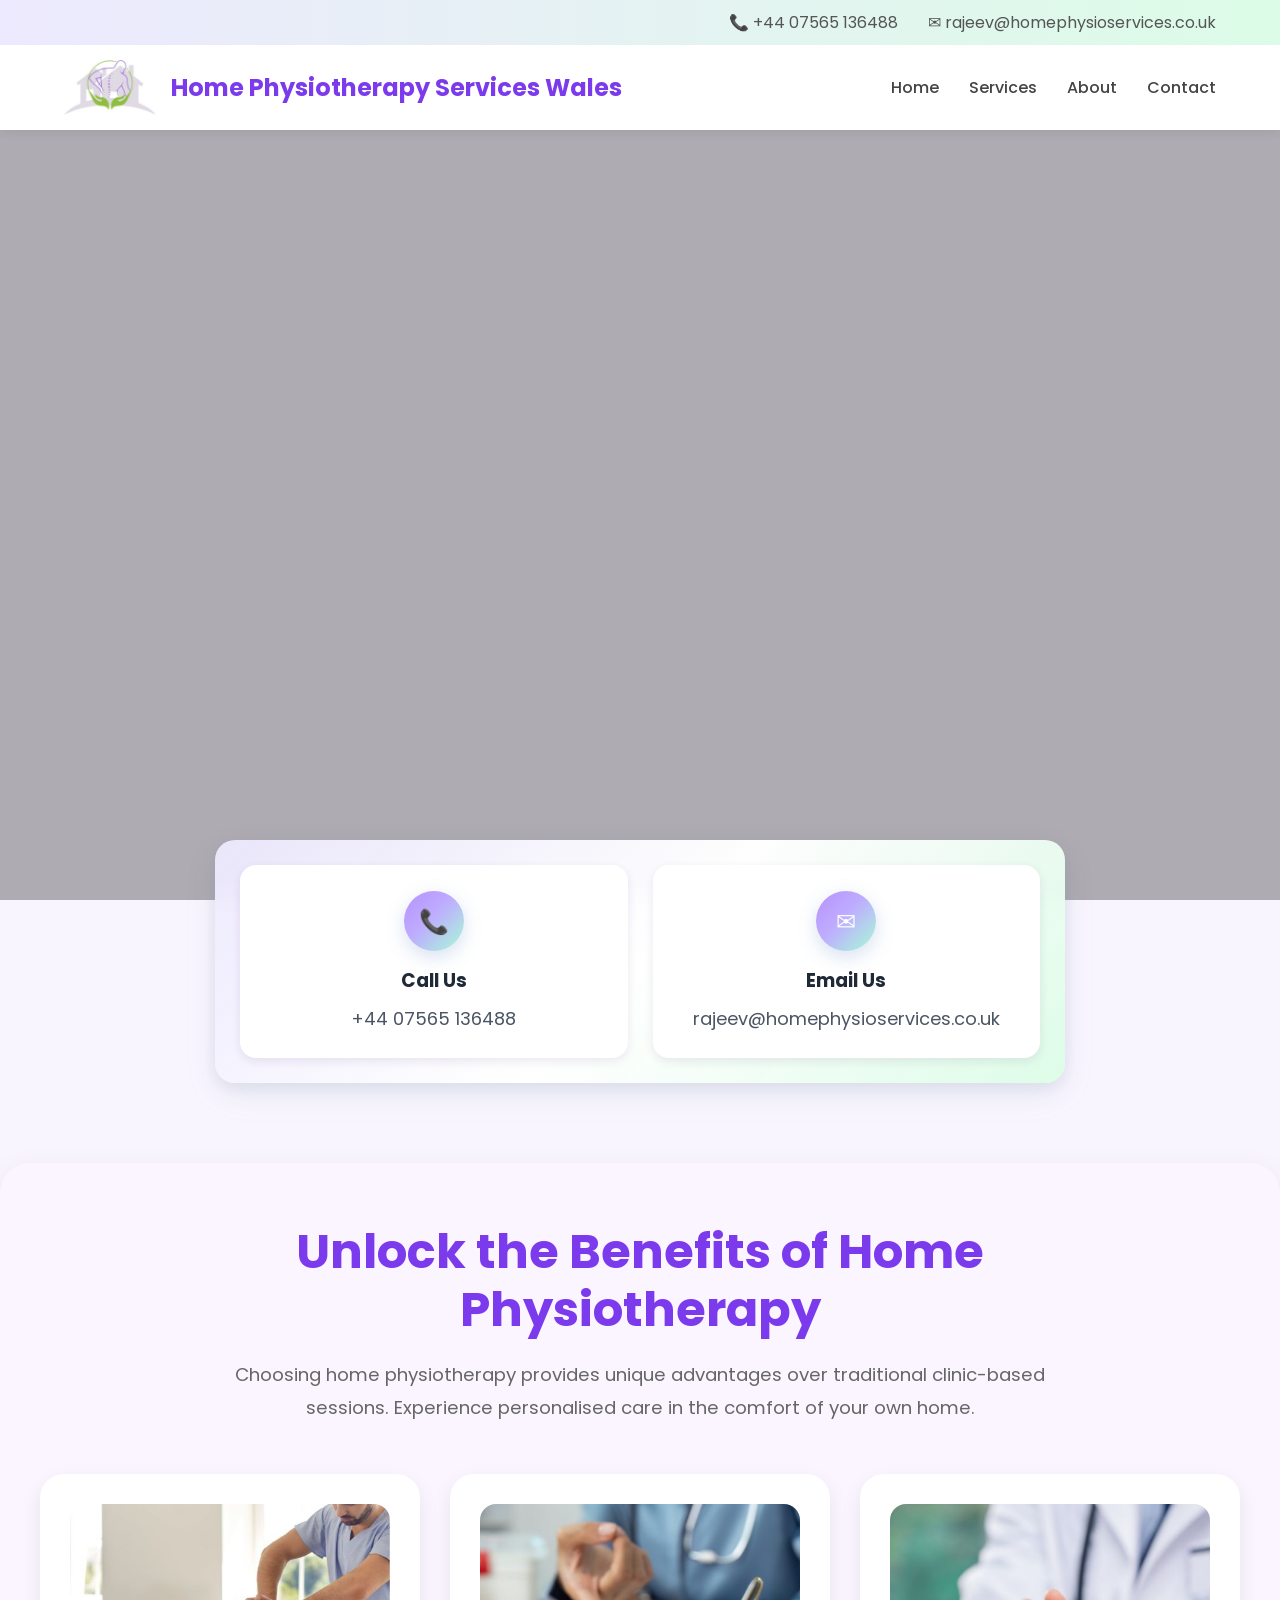
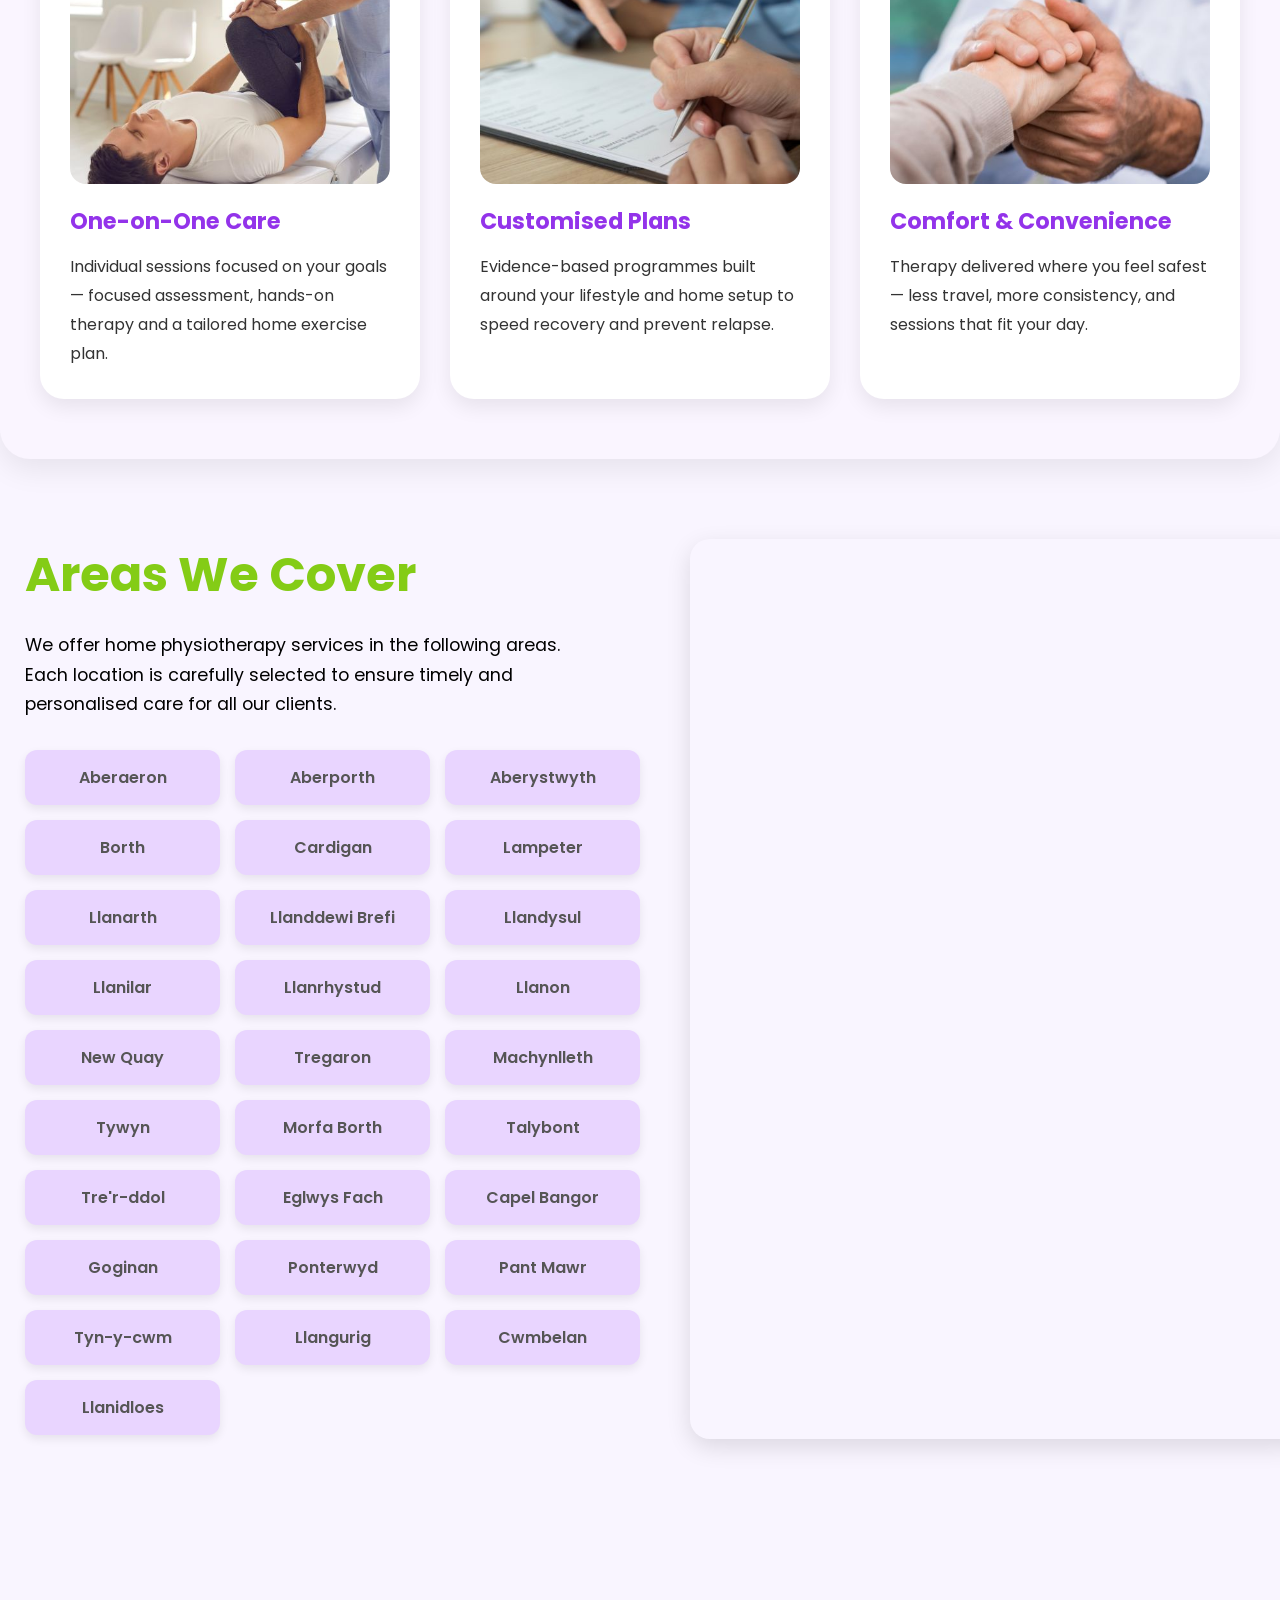
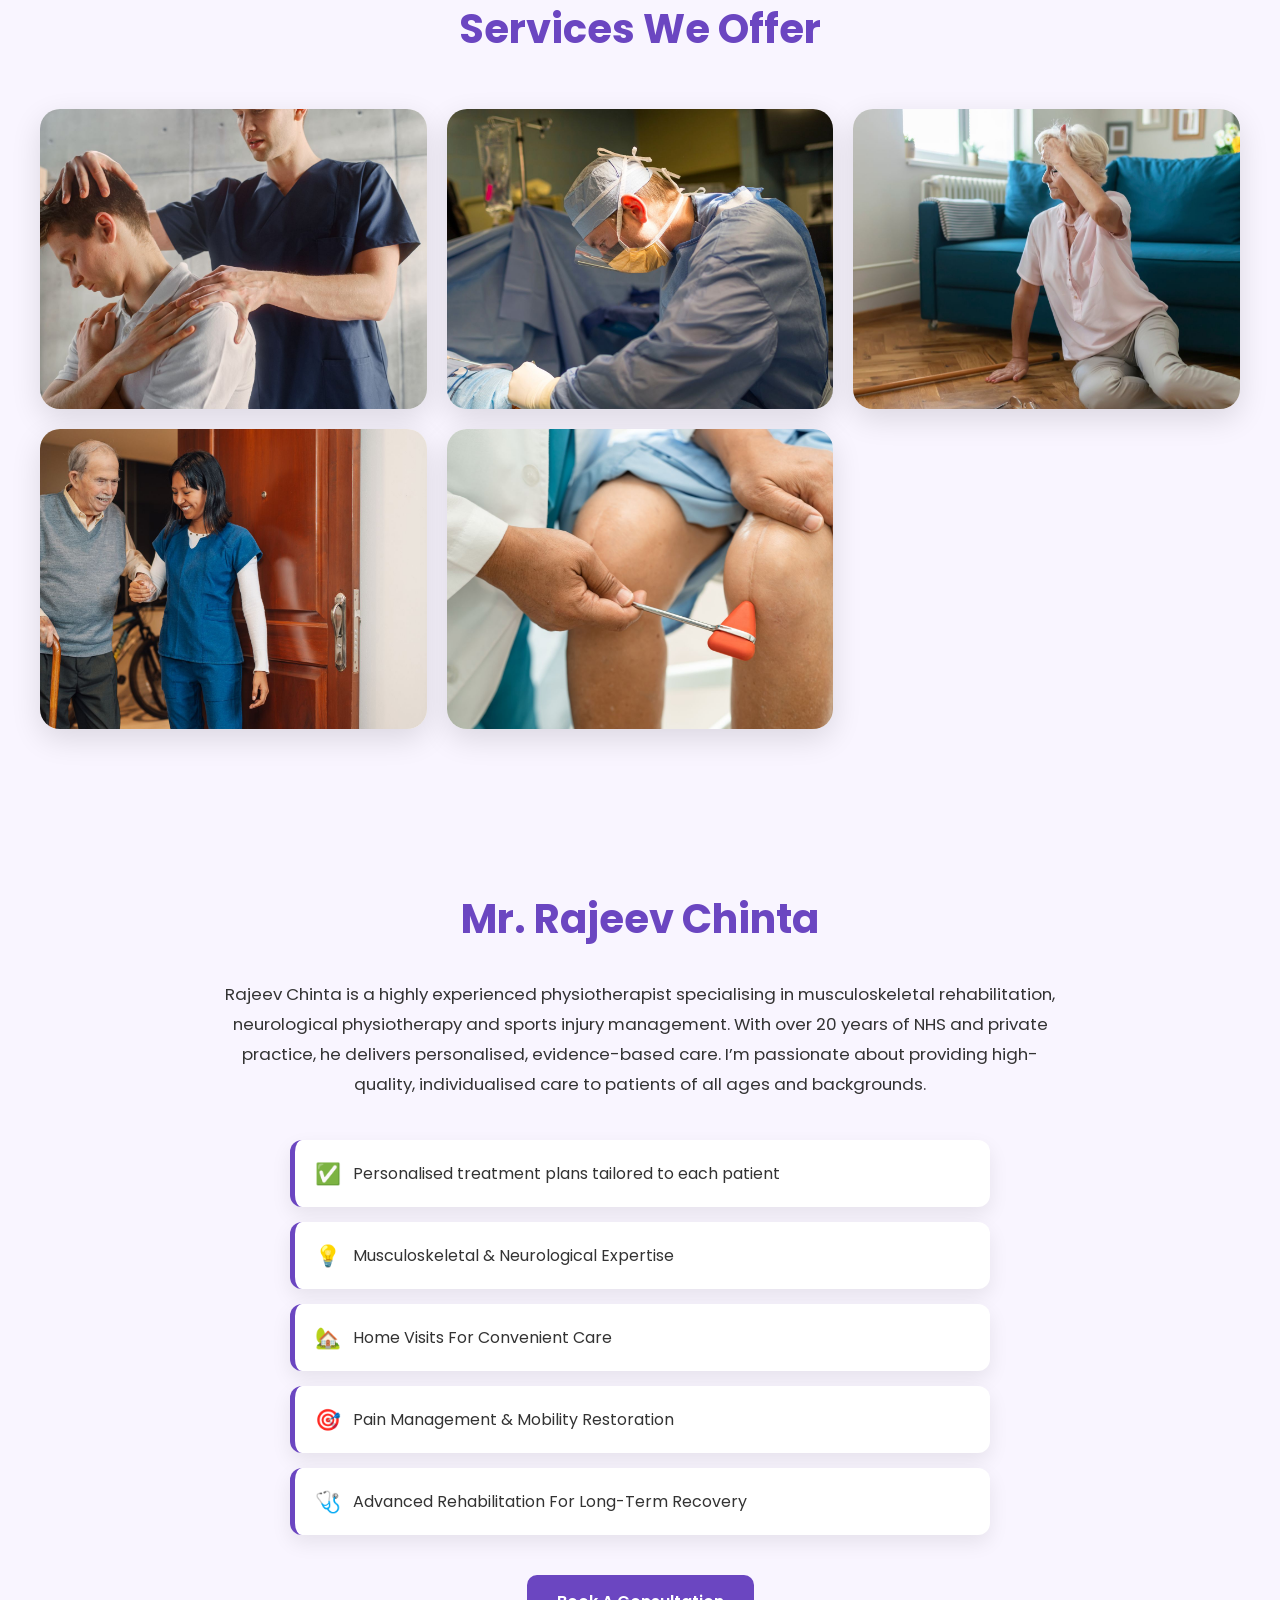
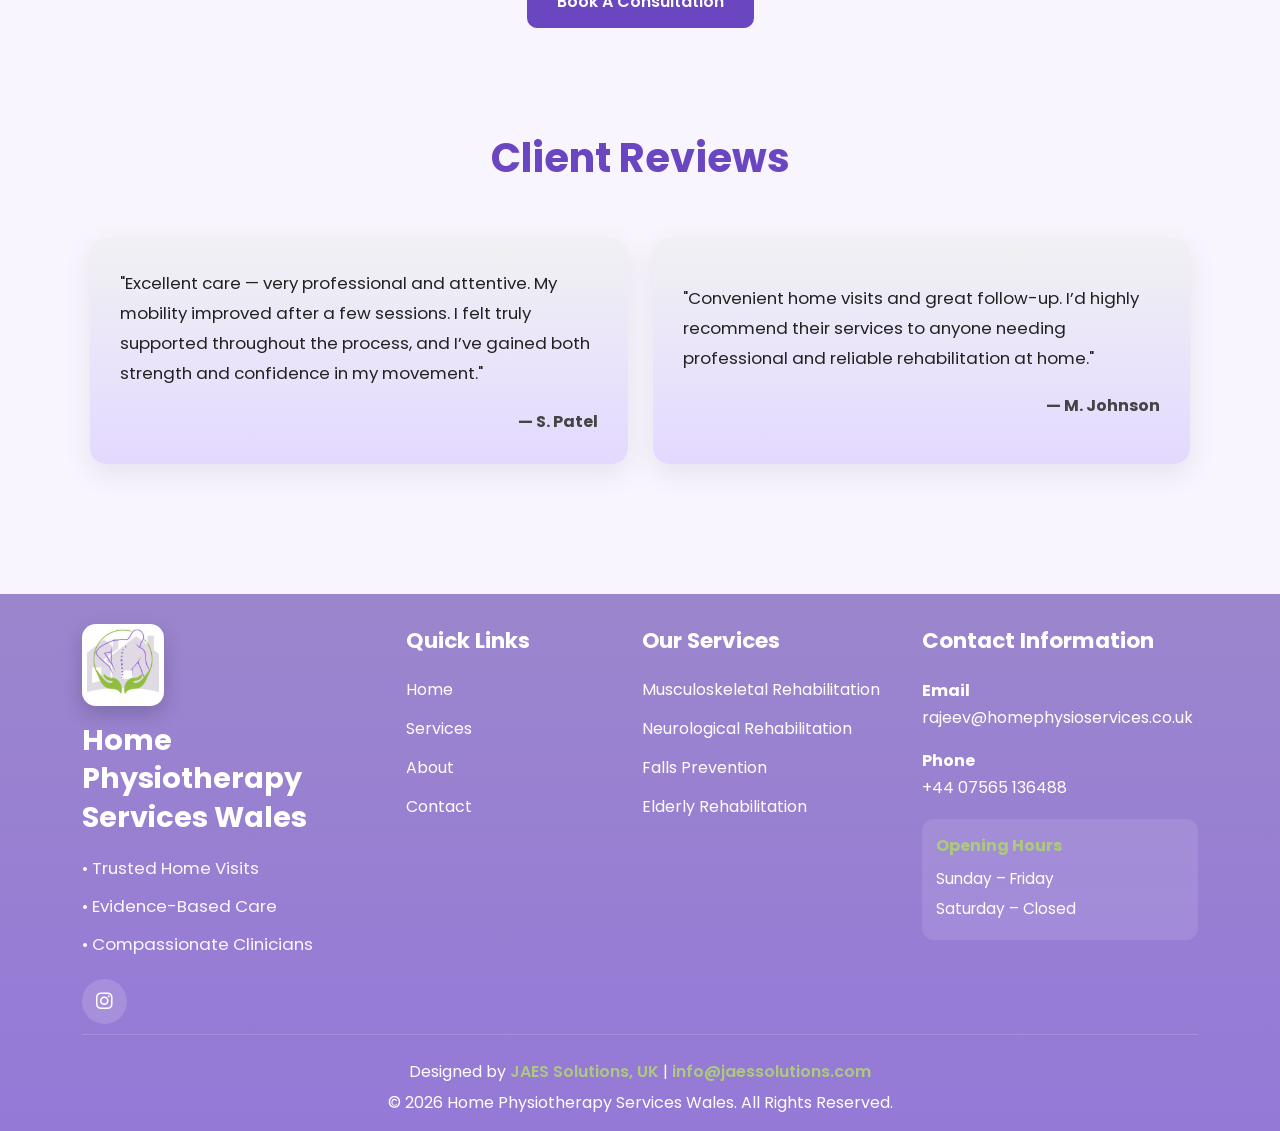
==== commit bdec4662: "Update copyright year to 2026" ====
--- a/index.html
+++ b/index.html
@@ -30,7 +30,7 @@
 content="Home Physiotherapy Services Wales">
 
 <link rel="canonical"
-href="https://www.homephysioservices.co.uk/index.html">
+href="https://www.homephysioservices.co.uk/">
 
 <link rel="icon"
 href="Assets/logo.jpg"
@@ -50,7 +50,7 @@
 content="https://www.homephysioservices.co.uk/index.html">
 
 <meta property="og:image"
-content="https://www.homephysioservices.co.uk/Assets/logo.jpg">
+content="https://www.homephysioservices.co.uk/Assets/OneonOne.jpg">
 
 <!-- Twitter -->
 
@@ -64,7 +64,7 @@
 content="Professional home physiotherapy and rehabilitation services across Wales.">
 
 <meta name="twitter:image"
-content="https://www.homephysioservices.co.uk/Assets/logo.jpg">
+content="https://www.homephysioservices.co.uk/Assets/OneonOne.jpg">
 
 <script type="application/ld+json">
 {
@@ -72,8 +72,31 @@
   "@type":"Physiotherapy",
   "name":"Home Physiotherapy Services Wales",
   "url":"https://www.homephysioservices.co.uk/index.html",
+  "image": "https://www.homephysioservices.co.uk/Assets/OneonOne.jpg",
+  "description":"Home Physiotherapy Services Wales provides expert musculoskeletal rehabilitation, neurological physiotherapy, falls prevention, orthopaedic rehabilitation and elderly care in the comfort of your home across Wales.",
   "telephone":"+44 07565 136488",
+  "sameAs": [
+    "https://www.instagram.com/raje_ev37/"
+  ]
   "email":"rajeev@homephysioservices.co.uk",
+  "address": {
+    "@type": "PostalAddress",
+    "addressCountry": "GB",
+    "addressRegion": "Wales"
+  },
+  "areaServed":[
+        "Aberaeron",
+        "Cardigan",
+        "Llanddewi Brefi",
+        "Tregaron",
+        "Morfa Borth",
+        "Eglwys Fach",
+        "Ponterwyd"
+        "Cwmbelan"
+        "Llanidloes"
+        "Llanilar"
+        "Llanrhystud"
+      ],
   "areaServed":"Wales",
   "founder":"Rajeev Chinta"
 }
@@ -779,7 +802,7 @@
 
             <p>
 
-                © 2024 Home Physiotherapy Services Wales.
+                © 2026 Home Physiotherapy Services Wales.
 
                 All Rights Reserved.
 
@@ -805,4 +828,4 @@
 </script>
 
 </body>
-</html>+</html>
